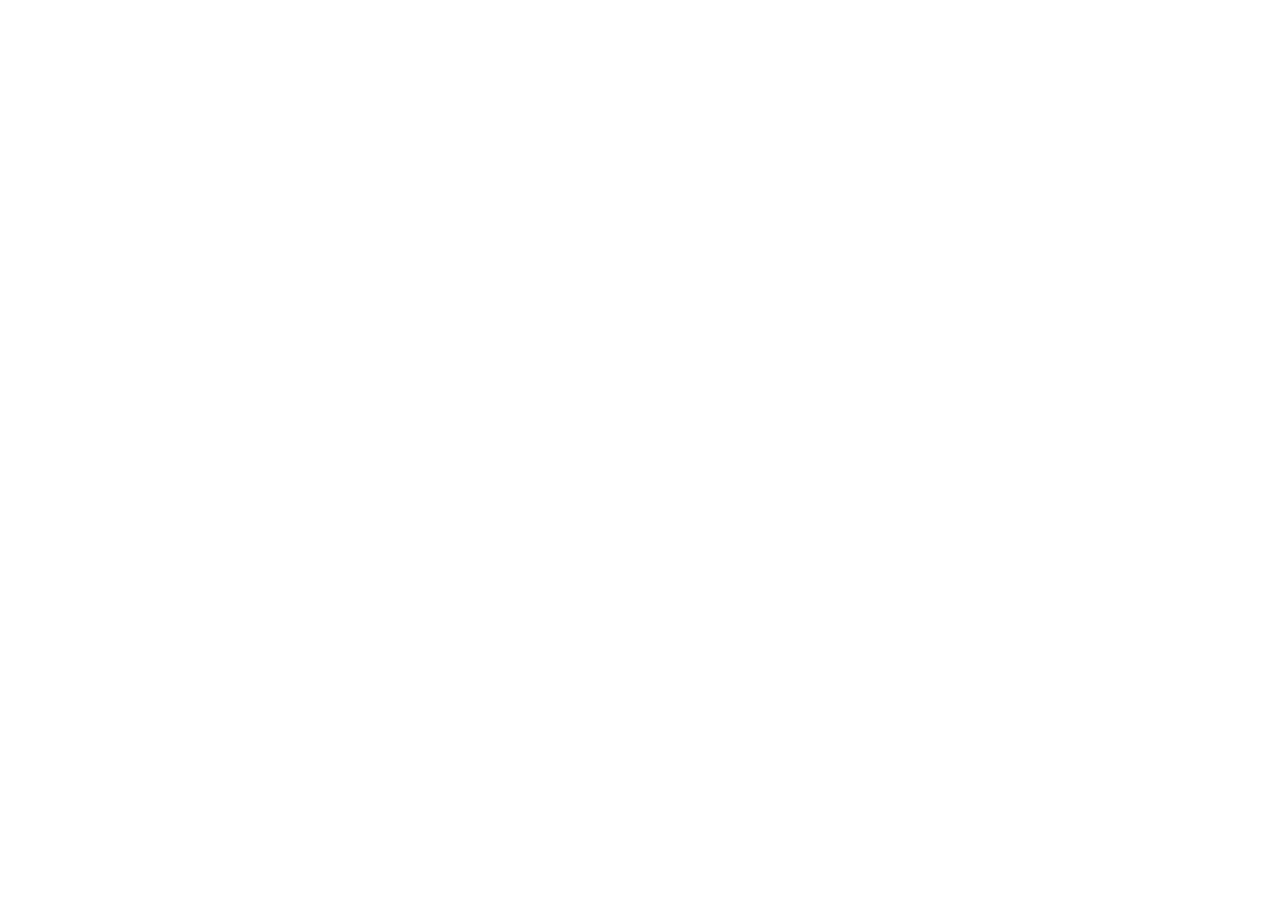
==== index.html @ 1d91aa7e "chore: criar estrutura inicial do projeto" ====
<!DOCTYPE html>
<html lang="en">
<head>
    <meta charset="UTF-8">
    <meta name="viewport" content="width=device-width, initial-scale=1.0">
    <title>Game</title>
</head>
<body>
    
</body>
</html>
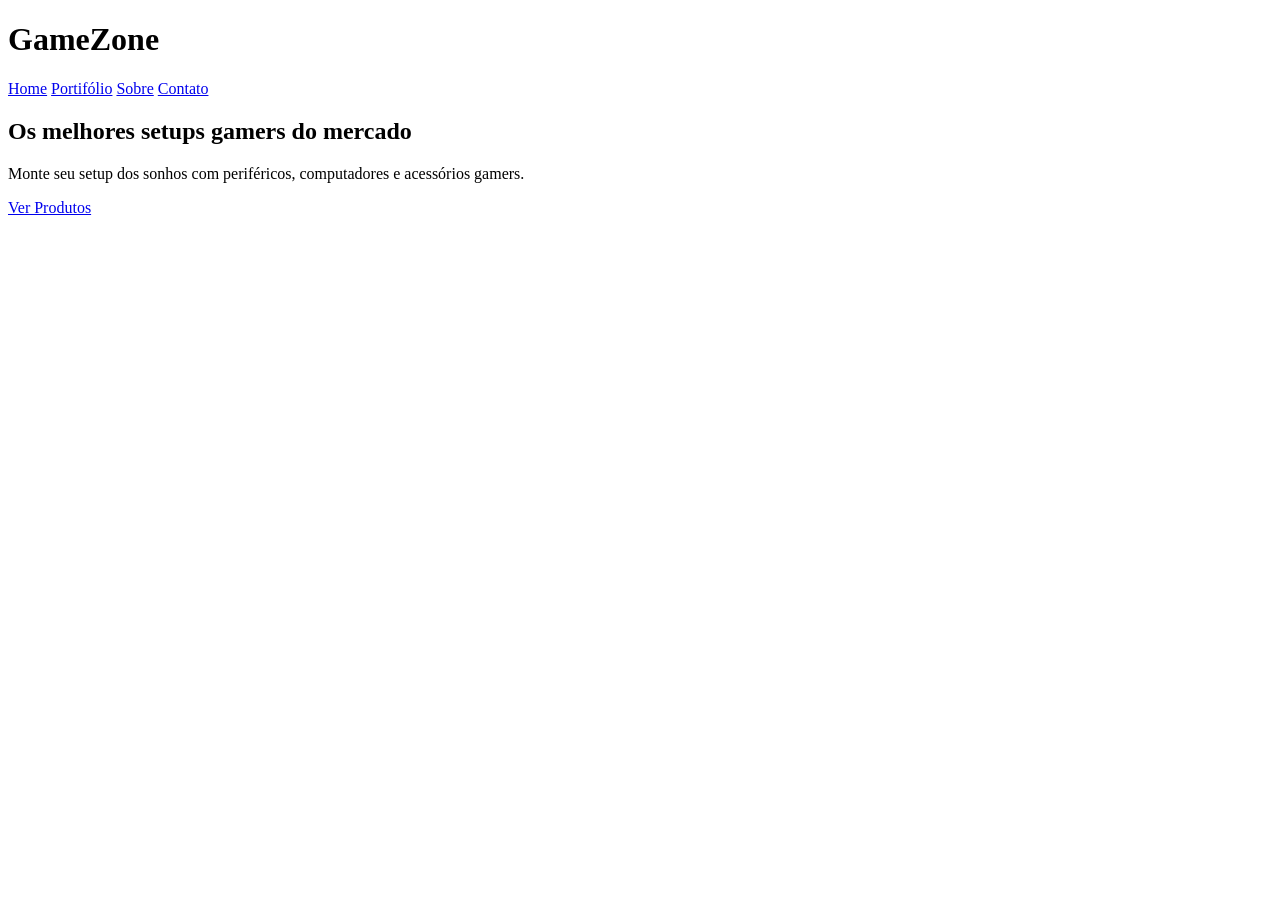
==== commit b94aac4b: "feat: adicionar estrutura principal da home" ====
--- a/index.html
+++ b/index.html
@@ -1,11 +1,47 @@
 <!DOCTYPE html>
-<html lang="en">
+<html lang="pt-br">
 <head>
     <meta charset="UTF-8">
     <meta name="viewport" content="width=device-width, initial-scale=1.0">
-    <title>Game</title>
+    <title>GameZone</title>
+
+    <link rel="stylesheet" href="./src/css/estilo.css">
 </head>
 <body>
-    
+
+    <header>
+        <h1>GameZone</h1>
+
+        <nav>
+            <a href="index.html">Home</a>
+            <a href="./pages/portifolio.html">Portifólio</a>
+            <a href="./pages/sobre.html">Sobre</a>
+            <a href="./pages/contato.html">Contato</a>
+        </nav>
+    </header>
+
+    <main>
+
+        <section class="hero">
+
+            <div class="hero-text">
+                <h2>Os melhores setups gamers do mercado</h2>
+
+                <p>
+                    Monte seu setup dos sonhos com periféricos,
+                    computadores e acessórios gamers.
+                </p>
+
+                <a href="./pages/portifolio.html">
+                    Ver Produtos
+                </a>
+            </div>
+
+        </section>
+
+    </main>
+
+    <script src="./src/js/script.js"></script>
+
 </body>
 </html>
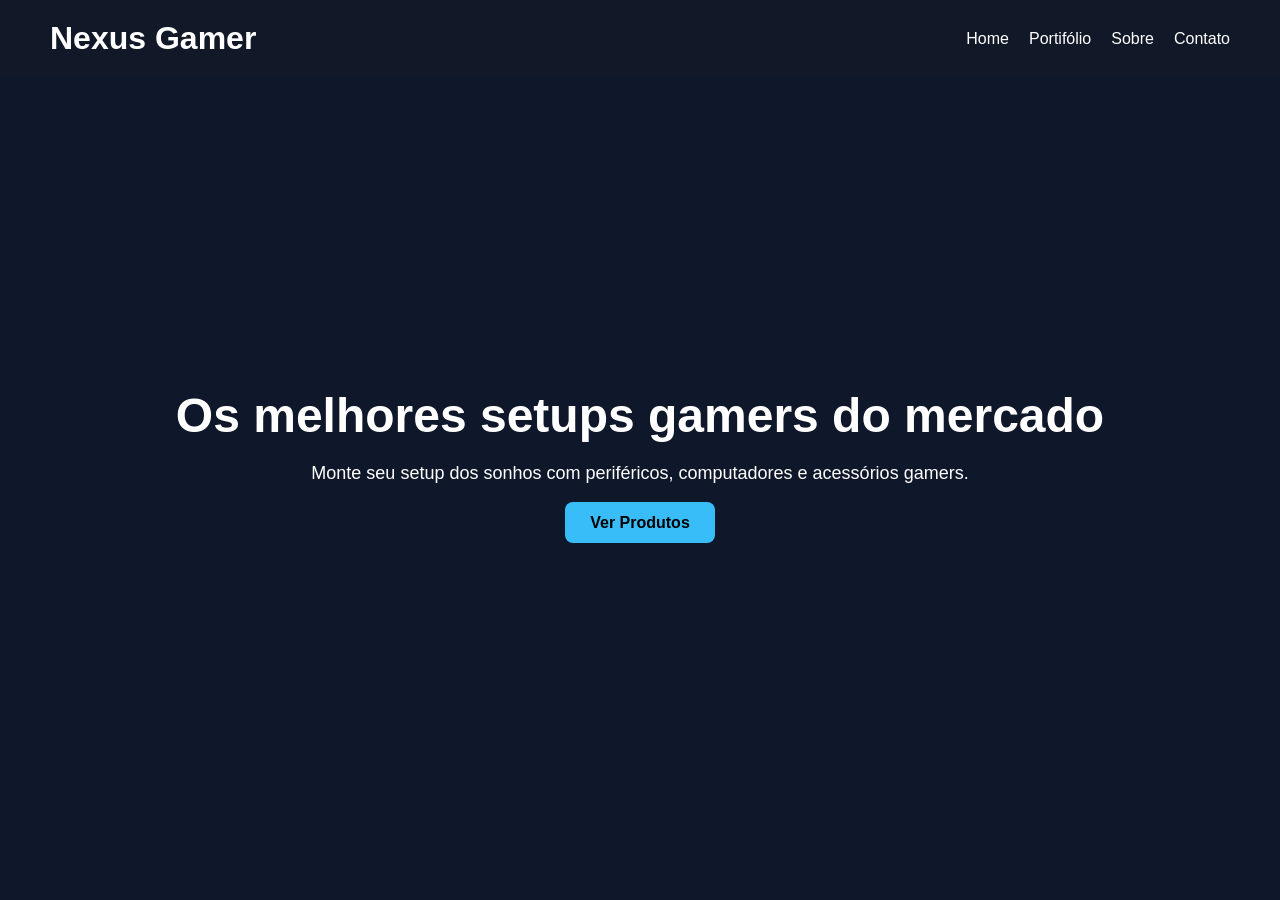
==== commit 754ad48c: "style: adicionar estilização inicial da home" ====
--- a/index.html
+++ b/index.html
@@ -3,14 +3,14 @@
 <head>
     <meta charset="UTF-8">
     <meta name="viewport" content="width=device-width, initial-scale=1.0">
-    <title>GameZone</title>
+    <title>Nexus Gamer</title>
 
     <link rel="stylesheet" href="./src/css/estilo.css">
 </head>
 <body>
 
     <header>
-        <h1>GameZone</h1>
+        <h1>Nexus Gamer</h1>
 
         <nav>
             <a href="index.html">Home</a>
--- a/src/css/estilo.css
+++ b/src/css/estilo.css
@@ -0,0 +1,62 @@
+*{
+    margin: 0;
+    padding: 0;
+    box-sizing: border-box;
+    font-family: Arial;
+}
+
+body{
+    background-color: #0f172a;
+    color: white;
+}
+
+header{
+    background-color: #111827;
+    display: flex;
+    justify-content: space-between;
+    align-items: center;
+    padding: 20px 50px;
+}
+
+nav{
+    display: flex;
+    gap: 20px;
+}
+
+nav a{
+    color: white;
+    text-decoration: none;
+    transition: 0.3s;
+}
+
+nav a:hover{
+    color: #38bdf8;
+}
+
+.hero{
+    height: 85vh;
+    display: flex;
+    align-items: center;
+    justify-content: center;
+    text-align: center;
+    padding: 20px;
+}
+
+.hero-text h2{
+    font-size: 48px;
+    margin-bottom: 20px;
+}
+
+.hero-text p{
+    font-size: 18px;
+    margin-bottom: 30px;
+}
+
+.hero-text a{
+    background-color: #38bdf8;
+    color: black;
+    padding: 12px 25px;
+    border-radius: 8px;
+    text-decoration: none;
+    font-weight: bold;
+}
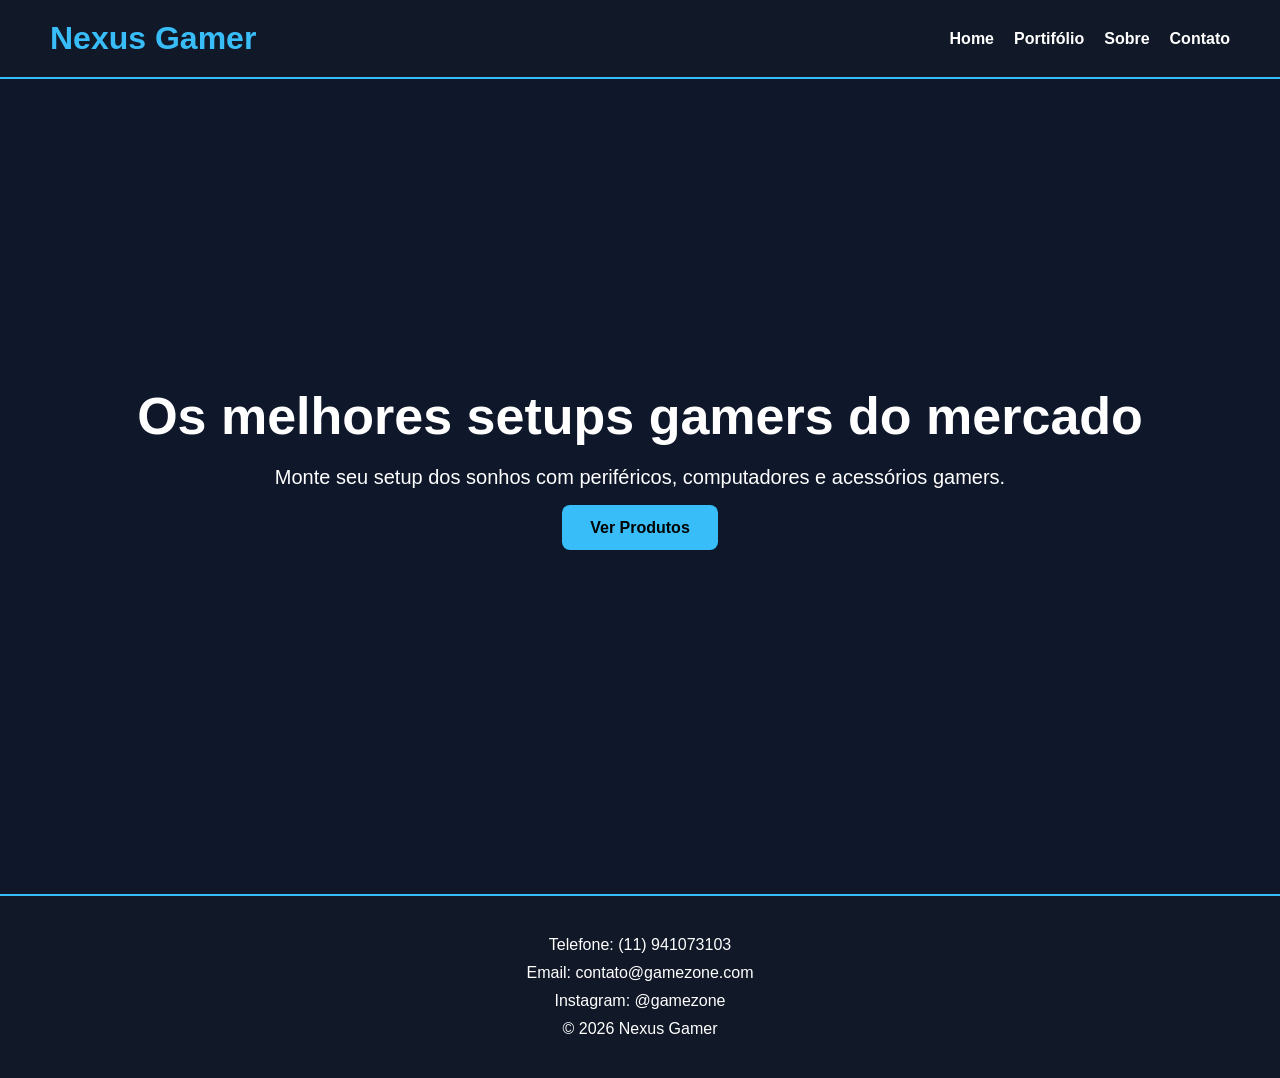
==== commit 7bbd2c97: "feat: adicionar footer dinamico" ====
--- a/index.html
+++ b/index.html
@@ -44,4 +44,16 @@
     <script src="./src/js/script.js"></script>
 
 </body>
+<footer>
+
+    <p>Telefone: (11) 941073103</p>
+
+    <p>Email: contato@gamezone.com</p>
+
+    <p>Instagram: @gamezone</p>
+
+    <p>© 2026 Nexus Gamer</p>
+
+</footer>
+
 </html>
--- a/src/css/estilo.css
+++ b/src/css/estilo.css
@@ -2,7 +2,7 @@
     margin: 0;
     padding: 0;
     box-sizing: border-box;
-    font-family: Arial;
+    font-family: Arial, Helvetica, sans-serif;
 }
 
 body{
@@ -10,12 +10,19 @@
     color: white;
 }
 
+/* HEADER */
+
 header{
     background-color: #111827;
     display: flex;
     justify-content: space-between;
     align-items: center;
     padding: 20px 50px;
+    border-bottom: 2px solid #38bdf8;
+}
+
+header h1{
+    color: #38bdf8;
 }
 
 nav{
@@ -27,36 +34,220 @@
     color: white;
     text-decoration: none;
     transition: 0.3s;
+    font-weight: bold;
 }
 
 nav a:hover{
     color: #38bdf8;
 }
+
+/* HERO */
 
 .hero{
     height: 85vh;
     display: flex;
+    justify-content: center;
     align-items: center;
+    text-align: center;
+    padding: 20px;
+}
+
+.hero-text h2{
+    font-size: 52px;
+    margin-bottom: 20px;
+}
+
+.hero-text p{
+    font-size: 20px;
+    margin-bottom: 30px;
+}
+
+.hero-text a{
+    background-color: #38bdf8;
+    color: black;
+    padding: 14px 28px;
+    text-decoration: none;
+    border-radius: 8px;
+    font-weight: bold;
+    transition: 0.3s;
+}
+
+.hero-text a:hover{
+    background-color: white;
+}
+
+/* CONTAINER */
+
+.container{
+    padding: 60px;
+    max-width: 1200px;
+    margin: auto;
+}
+
+.container h2{
+    font-size: 42px;
+    margin-bottom: 40px;
+    text-align: center;
+    color: #38bdf8;
+}
+
+/* SOBRE */
+
+.container p{
+    background-color: #1e293b;
+    padding: 25px;
+    border-radius: 12px;
+    margin-bottom: 20px;
+    line-height: 1.9;
+    font-size: 18px;
+    text-align: justify;
+    border-left: 5px solid #38bdf8;
+    transition: 0.3s;
+}
+
+.container p:hover{
+    transform: translateY(-5px);
+    box-shadow: 0 0 15px rgba(56, 189, 248, 0.5);
+}
+
+/* CARDS */
+
+.cards{
+    display: flex;
+    gap: 20px;
+    flex-wrap: wrap;
     justify-content: center;
-    text-align: center;
-    padding: 20px;
-}
-
-.hero-text h2{
-    font-size: 48px;
-    margin-bottom: 20px;
-}
-
-.hero-text p{
-    font-size: 18px;
-    margin-bottom: 30px;
-}
-
-.hero-text a{
+}
+
+.card{
+    background-color: #1e293b;
+    width: 300px;
+    padding: 25px;
+    border-radius: 12px;
+    transition: 0.3s;
+}
+
+.card:hover{
+    transform: scale(1.05);
+}
+
+.card h3{
+    margin-bottom: 15px;
+    color: #38bdf8;
+}
+
+/* TABELA */
+
+table{
+    width: 100%;
+    margin-top: 40px;
+    border-collapse: collapse;
+}
+
+th{
     background-color: #38bdf8;
     color: black;
-    padding: 12px 25px;
-    border-radius: 8px;
-    text-decoration: none;
-    font-weight: bold;
+}
+
+th, td{
+    border: 1px solid #38bdf8;
+    padding: 15px;
+    text-align: center;
+}
+
+/* FORMULARIO */
+
+form{
+    display: flex;
+    flex-direction: column;
+    gap: 20px;
+    max-width: 600px;
+    margin: auto;
+}
+
+input, textarea{
+    padding: 15px;
+    border: none;
+    border-radius: 8px;
+    outline: none;
+}
+
+textarea{
+    height: 150px;
+    resize: none;
+}
+
+button{
+    background-color: #38bdf8;
+    color: black;
+    border: none;
+    padding: 15px;
+    border-radius: 8px;
+    font-weight: bold;
+    cursor: pointer;
+    transition: 0.3s;
+}
+
+button:hover{
+    background-color: white;
+}
+
+/* FOOTER */
+
+footer{
+    background-color: #111827;
+    text-align: center;
+    padding: 30px;
+    margin-top: 50px;
+    border-top: 2px solid #38bdf8;
+}
+
+footer p{
+    margin: 10px 0;
+}
+
+/* RESPONSIVO */
+
+@media(max-width: 768px){
+
+    header{
+        flex-direction: column;
+        gap: 20px;
+    }
+
+    nav{
+        flex-direction: column;
+        align-items: center;
+    }
+
+    .hero-text h2{
+        font-size: 35px;
+    }
+
+    .container{
+        padding: 25px;
+    }
+
+}
+form{
+    display: flex;
+    flex-direction: column;
+    gap: 15px;
+    margin-top: 30px;
+    max-width: 500px;
+}
+
+input, textarea{
+    padding: 12px;
+    border: none;
+    border-radius: 8px;
+}
+
+button{
+    background-color: #38bdf8;
+    border: none;
+    padding: 12px;
+    font-weight: bold;
+    border-radius: 8px;
+    cursor: pointer;
 }
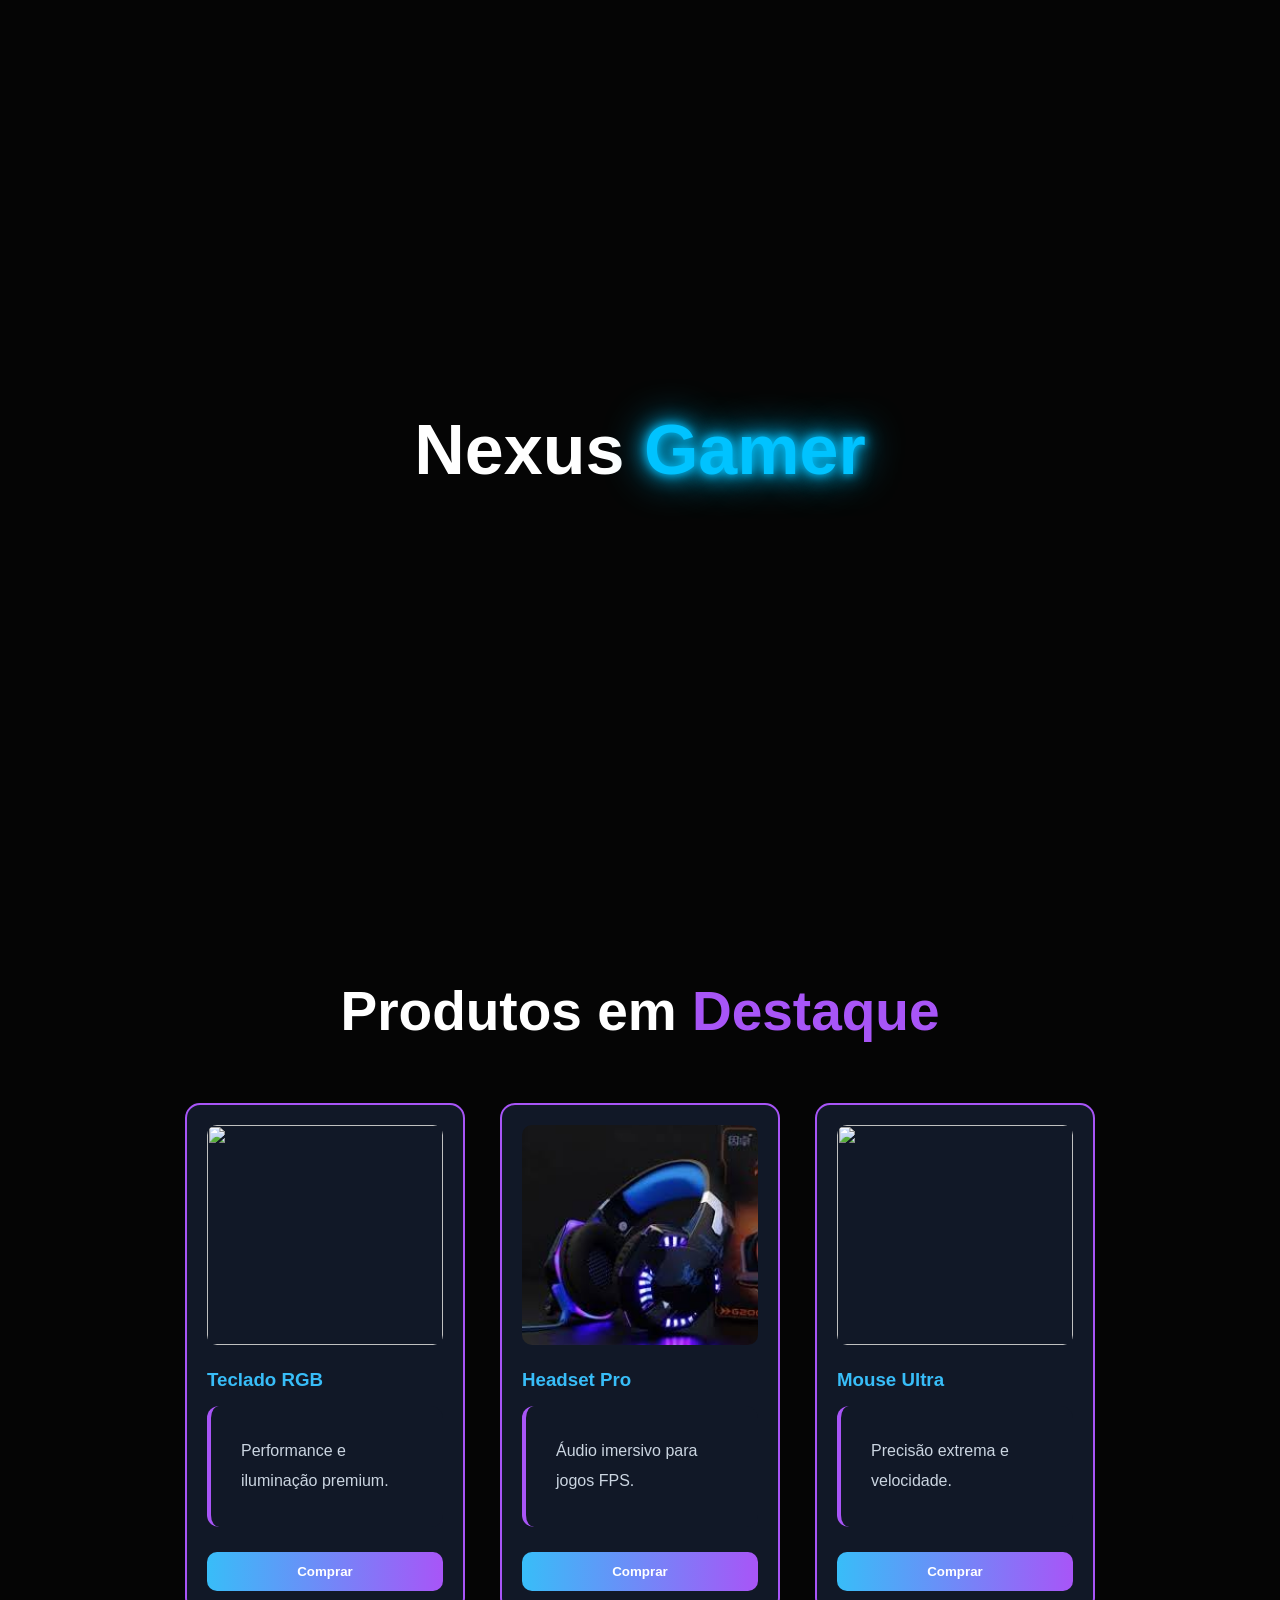
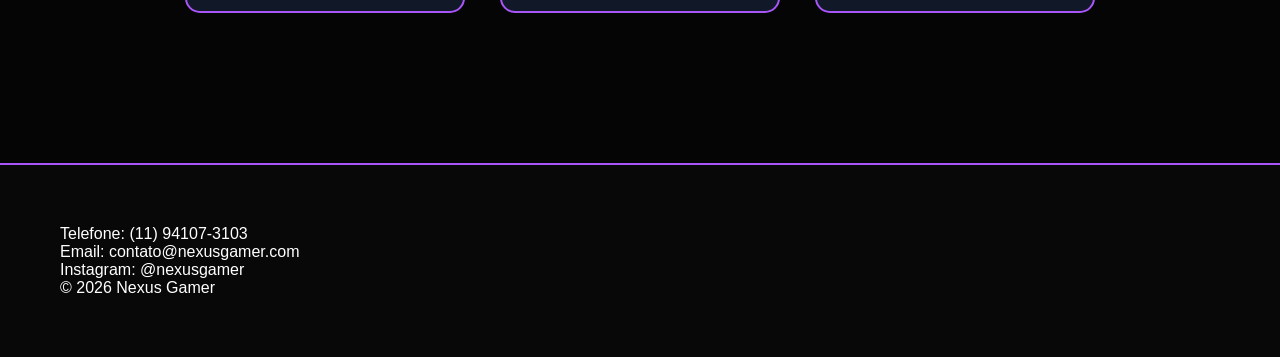
==== commit c23289de: "feat: reformular visual da nexus gamer com intro animada" ====
--- a/index.html
+++ b/index.html
@@ -1,59 +1,149 @@
 <!DOCTYPE html>
 <html lang="pt-br">
+
 <head>
+
     <meta charset="UTF-8">
+
     <meta name="viewport" content="width=device-width, initial-scale=1.0">
+
     <title>Nexus Gamer</title>
 
     <link rel="stylesheet" href="./src/css/estilo.css">
+
 </head>
+
 <body>
 
+    <!-- INTRO -->
+
+    <div class="intro">
+
+        <h1 class="logo-header">
+
+            <span class="logo">Nexus</span>
+            <span class="logo neon">Gamer</span>
+
+        </h1>
+
+    </div>
+
+    <!-- HEADER -->
+
     <header>
+
         <h1>Nexus Gamer</h1>
 
         <nav>
+
             <a href="index.html">Home</a>
             <a href="./pages/portifolio.html">Portifólio</a>
             <a href="./pages/sobre.html">Sobre</a>
             <a href="./pages/contato.html">Contato</a>
+
         </nav>
+
     </header>
+
+    <!-- MAIN -->
 
     <main>
 
         <section class="hero">
 
             <div class="hero-text">
-                <h2>Os melhores setups gamers do mercado</h2>
+
+                <h2>
+                    CONSTRUA SEU <span>SETUP</span>
+                </h2>
 
                 <p>
-                    Monte seu setup dos sonhos com periféricos,
-                    computadores e acessórios gamers.
+                    Tecnologia gamer de alta performance
+                    para elevar seu setup ao próximo nível.
                 </p>
 
                 <a href="./pages/portifolio.html">
-                    Ver Produtos
+                    Explorar Produtos
                 </a>
+
             </div>
+
+        </section>
+
+        <!-- PRODUTOS -->
+
+        <section class="container">
+
+            <h2>
+                Produtos em <span>Destaque</span>
+            </h2>
+
+            <section class="cards">
+
+                <div class="card">
+
+                    <img src="./src/assets/teclado gamer.webp">
+
+                    <h3>Teclado RGB</h3>
+
+                    <p>
+                        Performance e iluminação premium.
+                    </p>
+
+                    <button>Comprar</button>
+
+                </div>
+
+                <div class="card">
+
+                    <img src="./src/assets/headset gamer.webp">
+
+                    <h3>Headset Pro</h3>
+
+                    <p>
+                        Áudio imersivo para jogos FPS.
+                    </p>
+
+                    <button>Comprar</button>
+
+                </div>
+
+                <div class="card">
+
+                    <img src="./src/assets/mause gamer.webp">
+
+                    <h3>Mouse Ultra</h3>
+
+                    <p>
+                        Precisão extrema e velocidade.
+                    </p>
+
+                    <button>Comprar</button>
+
+                </div>
+
+            </section>
 
         </section>
 
     </main>
 
+    <!-- FOOTER -->
+
+    <footer>
+
+        <p>Telefone: (11) 94107-3103</p>
+
+        <p>Email: contato@nexusgamer.com</p>
+
+        <p>Instagram: @nexusgamer</p>
+
+        <p>© 2026 Nexus Gamer</p>
+
+    </footer>
+
     <script src="./src/js/script.js"></script>
 
 </body>
-<footer>
-
-    <p>Telefone: (11) 941073103</p>
-
-    <p>Email: contato@gamezone.com</p>
-
-    <p>Instagram: @gamezone</p>
-
-    <p>© 2026 Nexus Gamer</p>
-
-</footer>
 
 </html>
--- a/src/css/estilo.css
+++ b/src/css/estilo.css
@@ -6,35 +6,39 @@
 }
 
 body{
-    background-color: #0f172a;
+    background-color: #050505;
     color: white;
 }
 
 /* HEADER */
 
 header{
-    background-color: #111827;
     display: flex;
     justify-content: space-between;
     align-items: center;
-    padding: 20px 50px;
-    border-bottom: 2px solid #38bdf8;
+
+    padding: 25px 70px;
+
+    background-color: #080808;
+
+    border-bottom: 2px solid #a855f7;
 }
 
 header h1{
-    color: #38bdf8;
+    color: #a855f7;
+    font-size: 32px;
 }
 
 nav{
     display: flex;
-    gap: 20px;
+    gap: 25px;
 }
 
 nav a{
     color: white;
     text-decoration: none;
+    font-weight: bold;
     transition: 0.3s;
-    font-weight: bold;
 }
 
 nav a:hover{
@@ -42,168 +46,200 @@
 }
 
 /* HERO */
-
 .hero{
-    height: 85vh;
+    height: 90vh;
+
     display: flex;
     justify-content: center;
     align-items: center;
     text-align: center;
+
+    background: linear-gradient(
+        rgba(0,0,0,0.7),
+        rgba(0,0,0,0.7)
+    ),
+    url("../assets/banner gamer.png");
+
+    background-size: cover;
+    background-position: center;
+}
+
+/* CONTAINER */
+
+.container{
+    padding: 80px;
+}
+
+.container h2{
+    text-align: center;
+    font-size: 55px;
+    margin-bottom: 60px;
+}
+
+.container span{
+    color: #a855f7;
+}
+
+/* CARDS */
+
+.cards{
+    display: flex;
+    justify-content: center;
+    gap: 35px;
+    flex-wrap: wrap;
+}
+
+.card{
+    background-color: #111827;
+
+    width: 280px;
+
     padding: 20px;
-}
-
-.hero-text h2{
-    font-size: 52px;
+
+    border-radius: 15px;
+
+    border: 2px solid #a855f7;
+
+    transition: 0.3s;
+}
+
+.card:hover{
+    transform: translateY(-10px);
+
+    box-shadow: 0 0 25px #a855f7;
+}
+
+.card img{
+    width: 100%;
+    height: 220px;
+    object-fit: cover;
+
+    border-radius: 10px;
+}
+
+.card h3{
+    margin-top: 20px;
+    margin-bottom: 15px;
+
+    color: #38bdf8;
+}
+
+.card p{
+    color: #cbd5e1;
     margin-bottom: 20px;
 }
 
-.hero-text p{
-    font-size: 20px;
-    margin-bottom: 30px;
-}
-
-.hero-text a{
-    background-color: #38bdf8;
-    color: black;
-    padding: 14px 28px;
-    text-decoration: none;
-    border-radius: 8px;
+.card button{
+    width: 100%;
+
+    padding: 12px;
+
+    border: none;
+
+    border-radius: 10px;
+
+    background: linear-gradient(
+        90deg,
+        #38bdf8,
+        #a855f7
+    );
+
+    color: white;
+
     font-weight: bold;
-    transition: 0.3s;
-}
-
-.hero-text a:hover{
-    background-color: white;
-}
-
-/* CONTAINER */
-
-.container{
+
+    cursor: pointer;
+}
+
+/* SOBRE */
+
+.container p{
+    background-color: #111827;
+
+    padding: 30px;
+
+    margin-bottom: 25px;
+
+    border-left: 4px solid #a855f7;
+
+    border-radius: 12px;
+
+    line-height: 1.9;
+}
+
+/* FORM */
+
+form{
+    max-width: 700px;
+
+    margin: auto;
+
+    display: flex;
+    flex-direction: column;
+
+    gap: 20px;
+}
+
+input,
+textarea{
+    padding: 16px;
+
+    background-color: #111827;
+
+    border: 1px solid #a855f7;
+
+    border-radius: 10px;
+
+    color: white;
+}
+
+button{
+    padding: 16px;
+
+    border: none;
+
+    border-radius: 10px;
+
+    background: linear-gradient(
+        90deg,
+        #38bdf8,
+        #a855f7
+    );
+
+    color: white;
+
+    font-weight: bold;
+
+    cursor: pointer;
+}
+
+/* FOOTER */
+
+footer{
+    background-color: #080808;
+
     padding: 60px;
-    max-width: 1200px;
-    margin: auto;
-}
-
-.container h2{
-    font-size: 42px;
-    margin-bottom: 40px;
-    text-align: center;
+
+    margin-top: 70px;
+
+    border-top: 2px solid #a855f7;
+}
+
+.footer-content{
+    display: flex;
+    justify-content: space-between;
+    flex-wrap: wrap;
+    gap: 40px;
+}
+
+.footer-box h3{
+    margin-bottom: 20px;
     color: #38bdf8;
 }
 
-/* SOBRE */
-
-.container p{
-    background-color: #1e293b;
-    padding: 25px;
-    border-radius: 12px;
-    margin-bottom: 20px;
-    line-height: 1.9;
-    font-size: 18px;
-    text-align: justify;
-    border-left: 5px solid #38bdf8;
-    transition: 0.3s;
-}
-
-.container p:hover{
-    transform: translateY(-5px);
-    box-shadow: 0 0 15px rgba(56, 189, 248, 0.5);
-}
-
-/* CARDS */
-
-.cards{
-    display: flex;
-    gap: 20px;
-    flex-wrap: wrap;
-    justify-content: center;
-}
-
-.card{
-    background-color: #1e293b;
-    width: 300px;
-    padding: 25px;
-    border-radius: 12px;
-    transition: 0.3s;
-}
-
-.card:hover{
-    transform: scale(1.05);
-}
-
-.card h3{
-    margin-bottom: 15px;
-    color: #38bdf8;
-}
-
-/* TABELA */
-
-table{
-    width: 100%;
-    margin-top: 40px;
-    border-collapse: collapse;
-}
-
-th{
-    background-color: #38bdf8;
-    color: black;
-}
-
-th, td{
-    border: 1px solid #38bdf8;
-    padding: 15px;
-    text-align: center;
-}
-
-/* FORMULARIO */
-
-form{
-    display: flex;
-    flex-direction: column;
-    gap: 20px;
-    max-width: 600px;
-    margin: auto;
-}
-
-input, textarea{
-    padding: 15px;
-    border: none;
-    border-radius: 8px;
-    outline: none;
-}
-
-textarea{
-    height: 150px;
-    resize: none;
-}
-
-button{
-    background-color: #38bdf8;
-    color: black;
-    border: none;
-    padding: 15px;
-    border-radius: 8px;
-    font-weight: bold;
-    cursor: pointer;
-    transition: 0.3s;
-}
-
-button:hover{
-    background-color: white;
-}
-
-/* FOOTER */
-
-footer{
-    background-color: #111827;
-    text-align: center;
-    padding: 30px;
-    margin-top: 50px;
-    border-top: 2px solid #38bdf8;
-}
-
-footer p{
-    margin: 10px 0;
+.footer-box p{
+    margin-bottom: 10px;
+    color: #cbd5e1;
 }
 
 /* RESPONSIVO */
@@ -212,7 +248,7 @@
 
     header{
         flex-direction: column;
-        gap: 20px;
+        gap: 25px;
     }
 
     nav{
@@ -221,33 +257,125 @@
     }
 
     .hero-text h2{
-        font-size: 35px;
+        font-size: 40px;
     }
 
     .container{
-        padding: 25px;
+        padding: 30px;
     }
 
 }
-form{
-    display: flex;
-    flex-direction: column;
-    gap: 15px;
-    margin-top: 30px;
-    max-width: 500px;
-}
-
-input, textarea{
-    padding: 12px;
-    border: none;
-    border-radius: 8px;
-}
-
-button{
-    background-color: #38bdf8;
-    border: none;
-    padding: 12px;
+/* INTRO */
+
+.intro{
+    position: fixed;
+
+    z-index: 999;
+
+    left: 0;
+    top: 0;
+
+    width: 100%;
+    height: 100vh;
+
+    background-color: #050505;
+
+    display: flex;
+    justify-content: center;
+    align-items: center;
+
+    transition: 1s;
+}
+
+.logo-header{
+    font-size: 70px;
+}
+
+.logo{
+    color: white;
+}
+
+.neon{
+    color: #00c3ff;
+
+    text-shadow:
+    0 0 10px #00c3ff,
+    0 0 20px #00c3ff,
+    0 0 40px #00c3ff;
+}
+
+/* HERO */
+
+.hero{
+    height: 90vh;
+
+    display: flex;
+    justify-content: center;
+    align-items: center;
+
+    text-align: center;
+
+    background:
+    linear-gradient(
+        rgba(0,0,0,0.7),
+        rgba(0,0,0,0.7)
+    ),
+
+    url("../assets/banner gamer.png");
+
+    background-size: cover;
+    background-position: center;
+}
+
+.hero-text h2{
+    font-size: 75px;
+
+    margin-bottom: 20px;
+}
+
+.hero-text span{
+    color: #00c3ff;
+}
+
+.hero-text p{
+    font-size: 22px;
+
+    margin-bottom: 35px;
+
+    color: #d1d5db;
+}
+
+.hero-text a{
+    background: linear-gradient(
+        90deg,
+        #00c3ff,
+        #2563eb
+    );
+
+    color: white;
+
+    padding: 15px 35px;
+
+    border-radius: 12px;
+
+    text-decoration: none;
+
     font-weight: bold;
-    border-radius: 8px;
-    cursor: pointer;
+
+    transition: 0.3s;
+}
+
+.hero-text a:hover{
+    transform: scale(1.05);
+
+    box-shadow: 0 0 20px #00c3ff;
+}
+.intro-hide{
+
+    opacity: 0;
+
+   transition: 1.5s ease-in-out;
+
+    pointer-events: none;
+
 }
